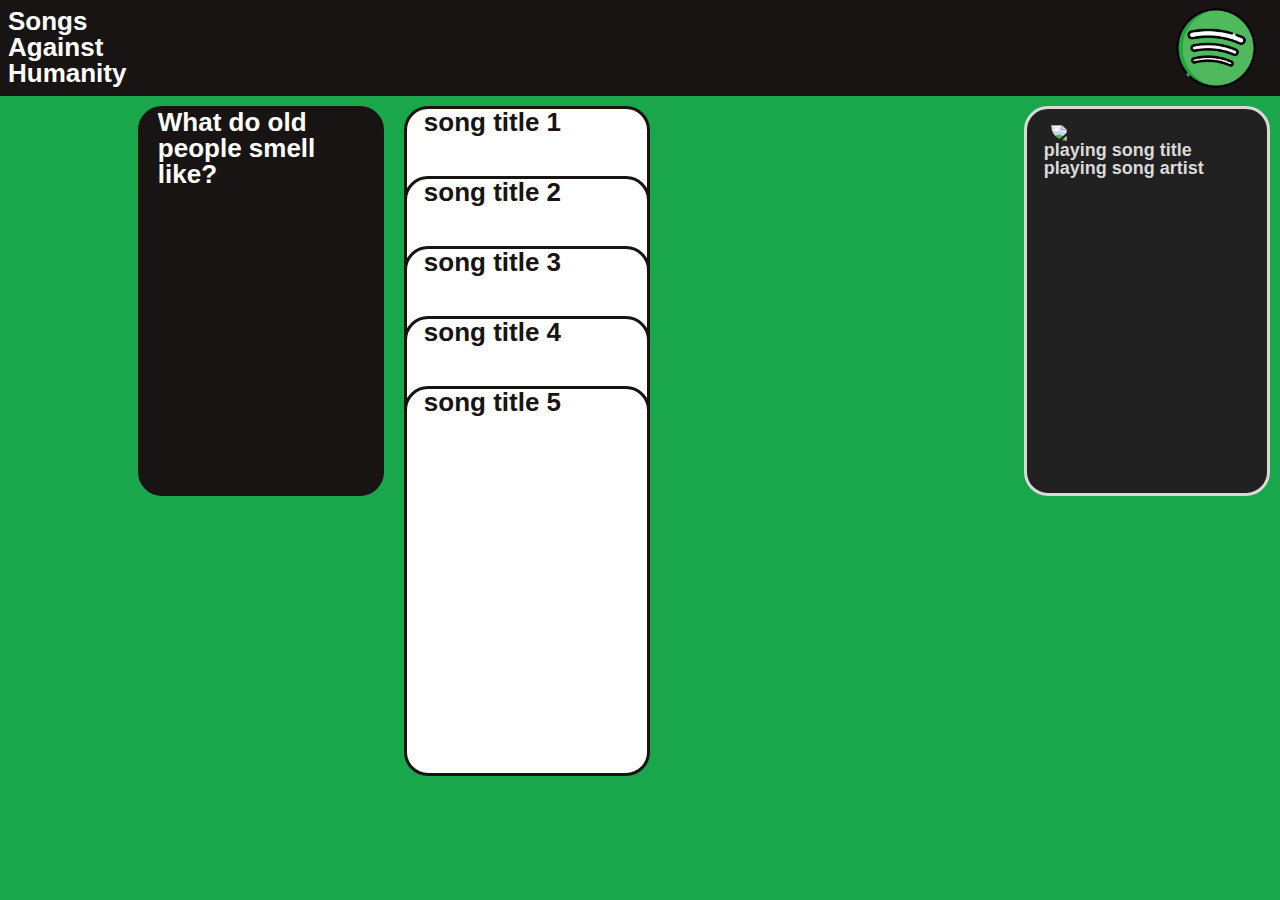
==== index.html @ 9c73f245 "first commit, basic styling" ====
<!DOCTYPE html>
<html lang="en">
    <head>
        <meta charset="UTF-8">
        <meta name="viewport" content="width=device-width, initial-scale=1.0">
        <link rel="stylesheet" href="app.css">
        <script src="index.js"></script>
        <title>Songs Against Humanity</title>
    </head>
    <body>
        <header>
            <div class='header-container'>
                <h2 class="header 1">Songs</h2>
                <h2 class="header 2">Against</h2>
                <h2 class="header 3">Humanity</h2>
            </div>
            <img class='spotify-logo' src='Media/logo.png'>
            
        </header>
            <div class='cardContainer'>
                <div class='dark card'>
                <p class='text'>What do old people smell like?</p>
                </div>
            
                <div class='light card hidden'>
                <p class='text'>selected song title card</p>
                </div>
                
                <div class='cardstack'>
                <div class='light stackcard'>
                    <ul class='text menu'>
                    <li>song title 1</li>
                    </ul>
                </div>
                <div class='light stackcard'>
                    <ul class='text menu'>
                    <li>song title 2</li>
                    </ul>
                </div>
                <div class='light stackcard'>
                    <ul class='text menu'>
                    <li>song title 3</li>
                    </ul>
                </div>
                <div class='light stackcard'>
                    <ul class='text menu'>
                    <li>song title 4</li>
                    </ul>
                </div>
                <div class='light stackcard'>
                    <ul class='text menu'>
                    <li>song title 5</li>
                    </ul>
                </div>
                </div>

                <div class='song-card'>
                    <img src='https://f4.bcbits.com/img/a2585064593_2.jpg'>
                    <ul class='song-info text menu'>
                    <li id='song-title'>playing song title</li>
                    <li id='song-artist'>playing song artist</li>
                    </ul>
                </div>
            </div>
    </body>
</html>
---- app.css ----
/* http://meyerweb.com/eric/tools/css/reset/ 
   v2.0 | 20110126
   License: none (public domain)
*/

html, body, div, span, applet, object, iframe,
h1, h2, h3, h4, h5, h6, p, blockquote, pre,
a, abbr, acronym, address, big, cite, code,
del, dfn, em, img, ins, kbd, q, s, samp,
small, strike, strong, sub, sup, tt, var,
b, u, i, center,
dl, dt, dd, ol, ul, li,
fieldset, form, label, legend,
table, caption, tbody, tfoot, thead, tr, th, td,
article, aside, canvas, details, embed, 
figure, figcaption, footer, header, hgroup, 
menu, nav, output, ruby, section, summary,
time, mark, audio, video {
	margin: 0;
	padding: 0;
	border: 0;
	font-size: 100%;
	font: inherit;
	vertical-align: baseline;
}
/* HTML5 display-role reset for older browsers */
article, aside, details, figcaption, figure, 
footer, header, hgroup, menu, nav, section {
	display: block;
}
body {
	line-height: 1;
}
ol, ul {
	list-style: none;
}
blockquote, q {
	quotes: none;
}
blockquote:before, blockquote:after,
q:before, q:after {
	content: '';
	content: none;
}
table {
	border-collapse: collapse;
	border-spacing: 0;
}

/* end meyer reset */

@import 'https://fonts.googleapis.com/css?family=Droid+Sans+Mono';

.header-container {
  flex-direction: column;
  align-items: flex-start;
}

header {
  color: white;
  font-family: Helvetica,sans-serif;
  font-weight: bolder;
  font-size: 26px;
  padding-left: .5rem;
  padding-bottom: .5rem;
  padding-top: .5rem;
  background-color: #191414;
  height: 5rem;
  display: flex;
  flex-direction: row;
  justify-content: space-between;
  /* flex-direction: column;
  align-items: flex-start; */
}

header img {
  height: 100%;
  
  
}

body {
  background-color: #1aa64b;
}

.cardContainer {
  overflow:hidden;
  margin-left:10%;
}

.card {
  /* Card Sizing */
  width: 2.5in;
  height: 4in;
  border-radius: .25in;
  
  /* Display Properties */
  float: left;
  margin: 10px;
}

/* .card:hover {
  transform: scale(1.2);
  border-radius: .25in;
} */

.dark {
  /* Color information */
  border: 3px solid #191414;
  color: white;
  background: #191414;
}

.light {
  /* Color information */
  border: 3px solid #191414;
  color: #191414;
  background: white;
}

.hidden {
  display: none;
}

.text {
  /*font information*/
  font-family: Helvetica,sans-serif;
  font-weight: bolder;
  font-size: 26px;
  padding-left:7%;
  padding-right:7%;
  word-wrap: break-word;
}

.subtext {
  /*font information*/
  font-family: Helvetica,sans-serif;
  font-weight: bold;
  font-size: 16px;
  padding-left:7%;
  padding-right:7%;
  word-wrap: break-word;
}

.menu {
  list-style-type: none;
}

.menu li:hover {
  color: #d9d9d9;
}

.cardstack {
  width:2.5in;
  float:left;
}

.stackcard {
  /* Card Sizing */
  width: 2.5in;
  height: 4in;
  border-radius: .25in;
  
  /* Display Properties */
  position:absolute;
  margin: 10px;
}

.stackcard:nth-child(2) {
  margin: 10px;
  margin-top: 80px;
}

.stackcard:nth-child(3) {
  margin: 10px;
  margin-top: 150px;
}

.stackcard:nth-child(4) {
  margin: 10px;
  margin-top: 220px;
}

.stackcard:nth-child(5) {
  margin: 10px;
  margin-top: 290px;
}

.song-card {
  /* Color information */
  border: 3px solid #d9d9d9;
  color: #d9d9d9;
  background: #212121;

  /* Card Sizing */
  width: 2.5in;
  height: 4in;
  border-radius: .25in;
  
  /* Display Properties */
  float: right;
  margin: 10px;
  list-style: none;
}

.song-card img {
  width: 80%;
  display: block;
  margin: auto;
  padding-top: 1rem;
  border-radius: .20in;
}

.song-info {
  font-size: 18px;
}
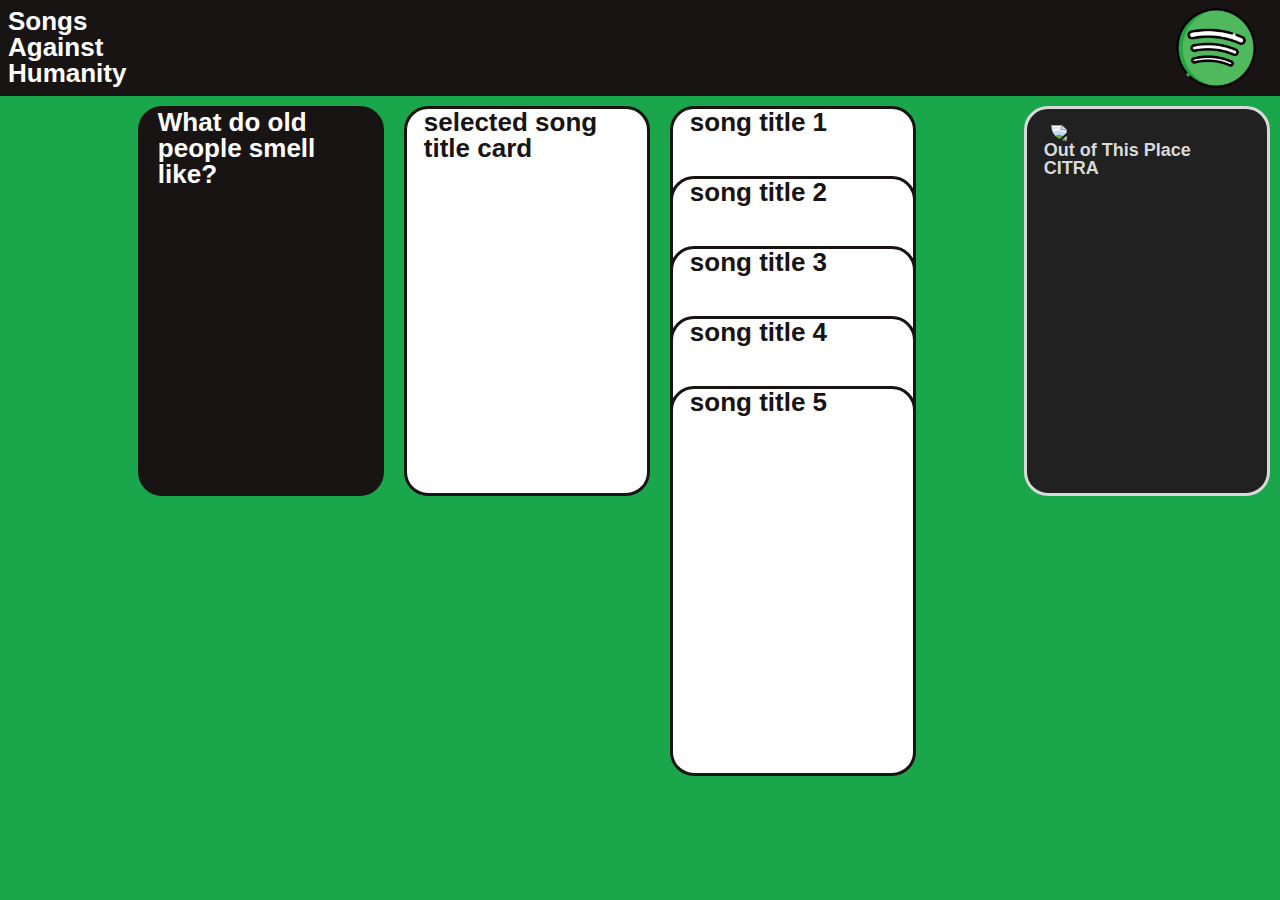
==== commit 95af9173: "card selection working" ====
--- a/index.html
+++ b/index.html
@@ -4,7 +4,7 @@
         <meta charset="UTF-8">
         <meta name="viewport" content="width=device-width, initial-scale=1.0">
         <link rel="stylesheet" href="app.css">
-        <script src="index.js"></script>
+        <script src="cards.js" defer></script>
         <title>Songs Against Humanity</title>
     </head>
     <body>
@@ -22,45 +22,45 @@
                 <p class='text'>What do old people smell like?</p>
                 </div>
             
-                <div class='light card hidden'>
-                <p class='text'>selected song title card</p>
+                <div class='light card hidden' id='selected-card'>
+                <p class='text' id='selected-card-text'>selected song title card</p>
                 </div>
                 
                 <div class='cardstack'>
-                <div class='light stackcard'>
+                <div class='light stackcard' id='card-1'>
                     <ul class='text menu'>
                     <li>song title 1</li>
                     </ul>
                 </div>
-                <div class='light stackcard'>
+                <div class='light stackcard' id='card-2'>
                     <ul class='text menu'>
                     <li>song title 2</li>
                     </ul>
                 </div>
-                <div class='light stackcard'>
+                <div class='light stackcard' id='card-3'>
                     <ul class='text menu'>
                     <li>song title 3</li>
                     </ul>
                 </div>
-                <div class='light stackcard'>
+                <div class='light stackcard' id='card-4'>
                     <ul class='text menu'>
                     <li>song title 4</li>
                     </ul>
                 </div>
-                <div class='light stackcard'>
+                <div class='light stackcard' id='card-5'>
                     <ul class='text menu'>
                     <li>song title 5</li>
                     </ul>
                 </div>
                 </div>
-
                 <div class='song-card'>
                     <img src='https://f4.bcbits.com/img/a2585064593_2.jpg'>
                     <ul class='song-info text menu'>
-                    <li id='song-title'>playing song title</li>
-                    <li id='song-artist'>playing song artist</li>
+                    <li id='song-title'>Out of This Place</li>
+                    <li id='song-artist'>CITRA</li>
                     </ul>
                 </div>
+
             </div>
     </body>
 </html>--- a/app.css
+++ b/app.css
@@ -69,8 +69,6 @@
   display: flex;
   flex-direction: row;
   justify-content: space-between;
-  /* flex-direction: column;
-  align-items: flex-start; */
 }
 
 header img {
@@ -109,6 +107,31 @@
   border: 3px solid #191414;
   color: white;
   background: #191414;
+}
+
+#selected-card {
+  /* flex-flow: column;
+  align-items: flex-start; */
+  display: flex;
+  flex-direction: column;
+  align-content: space-between;
+  
+}
+
+.button {
+  background-color: #191414;
+  color: white;
+  font-family: Helvetica, sans-serif;
+  font-weight: bolder;
+  font-size: 18px;
+  box-shadow: 1px 3px 5px #888888;
+  border-radius: 5px;
+  margin: auto;
+}
+
+.button:hover {
+  background-color: #fff;
+  color: black;
 }
 
 .light {
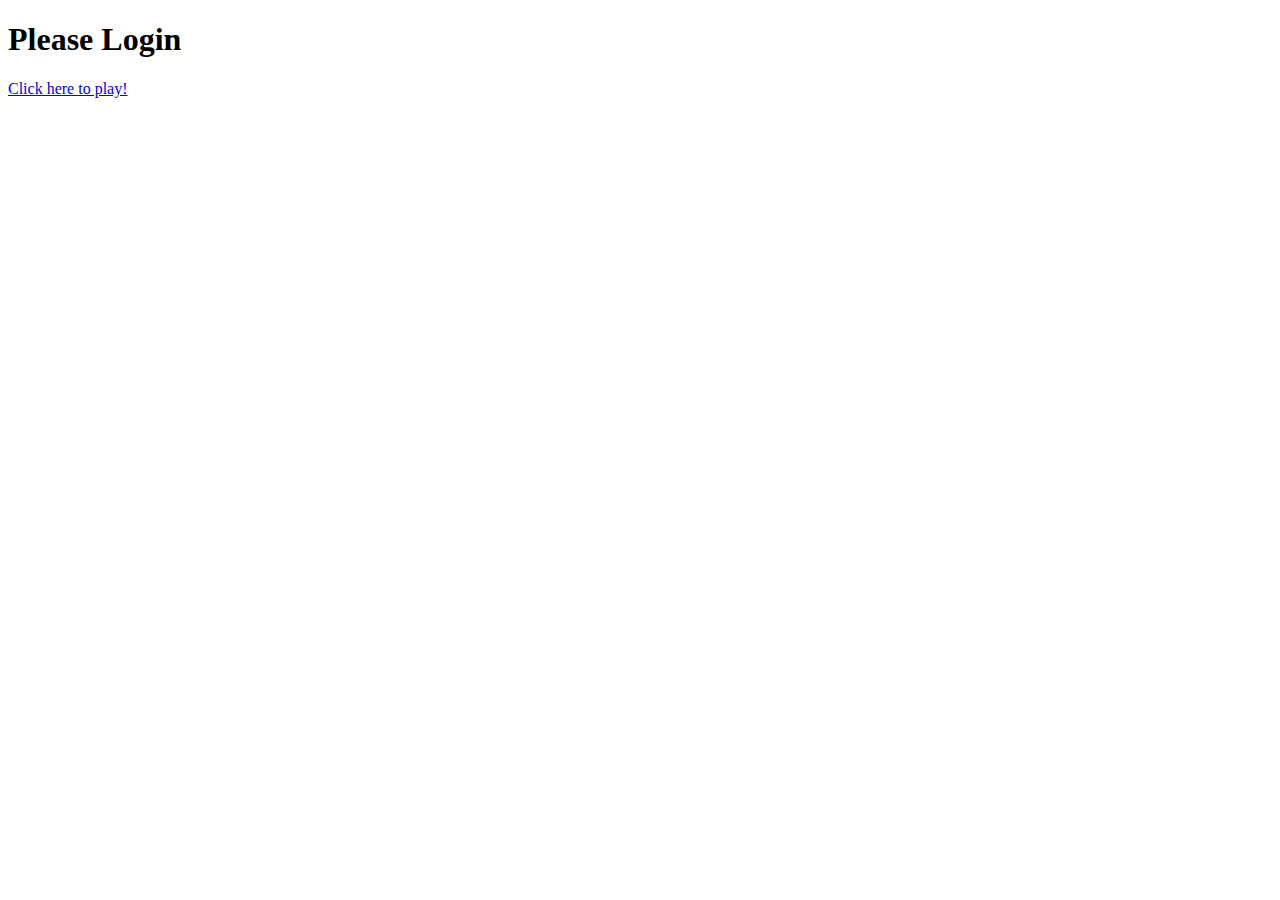
==== commit c1c9572d: "cards hiding/unhiding correctly" ====
--- a/index.html
+++ b/index.html
@@ -3,64 +3,12 @@
     <head>
         <meta charset="UTF-8">
         <meta name="viewport" content="width=device-width, initial-scale=1.0">
-        <link rel="stylesheet" href="app.css">
-        <script src="cards.js" defer></script>
-        <title>Songs Against Humanity</title>
+        <title>Welcome to Songs Against Humanity!</title>
     </head>
     <body>
-        <header>
-            <div class='header-container'>
-                <h2 class="header 1">Songs</h2>
-                <h2 class="header 2">Against</h2>
-                <h2 class="header 3">Humanity</h2>
-            </div>
-            <img class='spotify-logo' src='Media/logo.png'>
-            
-        </header>
-            <div class='cardContainer'>
-                <div class='dark card'>
-                <p class='text'>What do old people smell like?</p>
-                </div>
-            
-                <div class='light card hidden' id='selected-card'>
-                <p class='text' id='selected-card-text'>selected song title card</p>
-                </div>
-                
-                <div class='cardstack'>
-                <div class='light stackcard' id='card-1'>
-                    <ul class='text menu'>
-                    <li>song title 1</li>
-                    </ul>
-                </div>
-                <div class='light stackcard' id='card-2'>
-                    <ul class='text menu'>
-                    <li>song title 2</li>
-                    </ul>
-                </div>
-                <div class='light stackcard' id='card-3'>
-                    <ul class='text menu'>
-                    <li>song title 3</li>
-                    </ul>
-                </div>
-                <div class='light stackcard' id='card-4'>
-                    <ul class='text menu'>
-                    <li>song title 4</li>
-                    </ul>
-                </div>
-                <div class='light stackcard' id='card-5'>
-                    <ul class='text menu'>
-                    <li>song title 5</li>
-                    </ul>
-                </div>
-                </div>
-                <div class='song-card'>
-                    <img src='https://f4.bcbits.com/img/a2585064593_2.jpg'>
-                    <ul class='song-info text menu'>
-                    <li id='song-title'>Out of This Place</li>
-                    <li id='song-artist'>CITRA</li>
-                    </ul>
-                </div>
+        
+        <h1>Please Login</h1>
 
-            </div>
+        <a href="game.html">Click here to play!</a>
     </body>
 </html>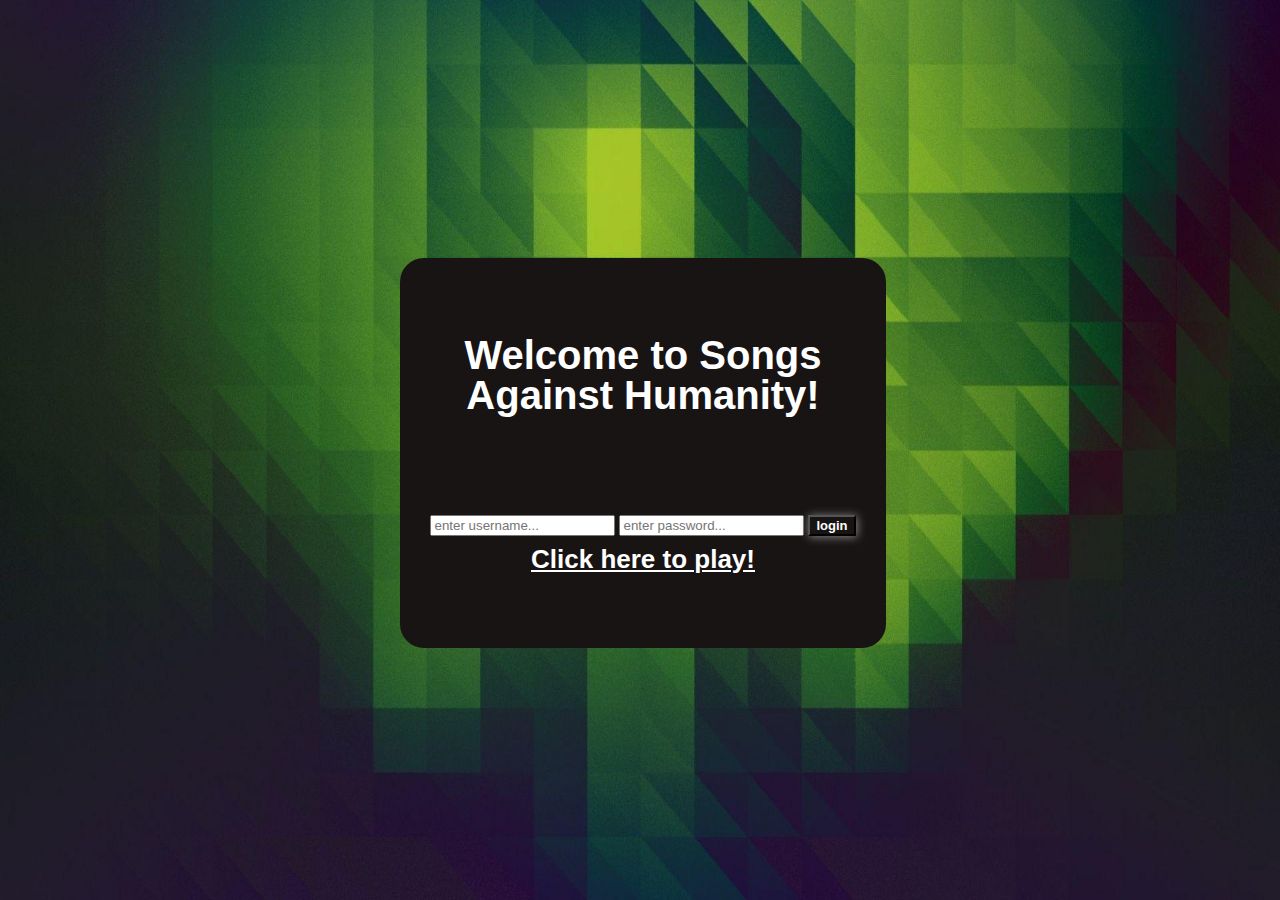
==== commit 6eb2067d: "added css animation libray and login index page" ====
--- a/index.html
+++ b/index.html
@@ -1,14 +1,38 @@
 <!DOCTYPE html>
-<html lang="en">
+<html lang="en" class="">
     <head>
         <meta charset="UTF-8">
         <meta name="viewport" content="width=device-width, initial-scale=1.0">
         <title>Welcome to Songs Against Humanity!</title>
+        <style>
+            body {
+            background: url("../Media/green-background.jpg");
+            background-repeat: no-repeat;
+            background-size: 100% 100%;
+            position: relative;
+        }
+        </style>
+        <link
+        rel="stylesheet"
+        href="https://cdnjs.cloudflare.com/ajax/libs/animate.css/4.1.1/animate.min.css"
+        />
+        <link rel="stylesheet" href="index.css">
     </head>
     <body>
         
-        <h1>Please Login</h1>
+        <div class="dark card form animate__animated animate__fadeIn">
+            <div class="form-container">
+                <h2>Welcome to Songs Against Humanity!</h2>
+                <form id="login-signup">
+                    <input id="username-field" type="text" placeholder="enter username..." name="username">
+                    <input id="password-field" type="text" placeholder="enter password..." name="password">
+                    <input type="submit" class="button" value="login">
+                </form>
+                <a href="game.html" id="link-to-game">Click here to play!</a>
+            </div>
 
-        <a href="game.html">Click here to play!</a>
+            <!-- <a href="game.html">Click here to play!</a> -->
+        </div>
+
     </body>
 </html>--- a/index.css
+++ b/index.css
@@ -0,0 +1,159 @@
+/* http://meyerweb.com/eric/tools/css/reset/ 
+   v2.0 | 20110126
+   License: none (public domain)
+*/
+
+html, body, div, span, applet, object, iframe,
+h1, h2, h3, h4, h5, h6, p, blockquote, pre,
+a, abbr, acronym, address, big, cite, code,
+del, dfn, em, img, ins, kbd, q, s, samp,
+small, strike, strong, sub, sup, tt, var,
+b, u, i, center,
+dl, dt, dd, ol, ul, li,
+fieldset, form, label, legend,
+table, caption, tbody, tfoot, thead, tr, th, td,
+article, aside, canvas, details, embed, 
+figure, figcaption, footer, header, hgroup, 
+menu, nav, output, ruby, section, summary,
+time, mark, audio, video {
+	margin: 0;
+	padding: 0;
+	border: 0;
+	font-size: 100%;
+	font: inherit;
+	vertical-align: baseline;
+}
+/* HTML5 display-role reset for older browsers */
+article, aside, details, figcaption, figure, 
+footer, header, hgroup, menu, nav, section {
+	display: block;
+}
+body {
+	line-height: 1;
+}
+ol, ul {
+	list-style: none;
+}
+blockquote, q {
+	quotes: none;
+}
+blockquote:before, blockquote:after,
+q:before, q:after {
+	content: '';
+	content: none;
+}
+table {
+	border-collapse: collapse;
+	border-spacing: 0;
+}
+
+/* end meyer reset */
+
+@import 'https://fonts.googleapis.com/css?family=Droid+Sans+Mono';
+
+html, body {
+    height: 100%;
+}
+
+/* body {
+    background-image: url("https://wallpapercave.com/wp/wp2478452.jpg");
+    background-repeat: no-repeat;
+    background-size: 100% 100%;
+    position: relative;
+    /* background-color: #1aa64b; */
+    /* width: 100%; */
+    /* height: 100vh; */
+    /* display: flex; */
+    /* justify-content: center; */
+
+
+.card {
+    /* Card Sizing */
+    width: 5in;
+    height: 4in;
+    border-radius: .25in;
+    
+    /* Display Properties */
+    position: absolute;
+    top: 50%;
+    left: 50%;
+    margin: -2in 0 0 -2.5in;
+
+    transition: transform .2s;
+    display: flex;
+}
+
+.dark {
+    /* Color information */
+    border: 3px solid #191414;
+    color: white;
+    background: #191414;
+}
+
+.form-container {
+    flex-direction: column;
+    align-items: center;
+    margin: auto;
+    text-align: center;
+}
+
+h2 {
+    font-family: Helvetica, sans-serif;
+    color: white;
+    font-weight: bolder;
+    font-size: 40px;
+    word-wrap: break-word;
+    margin-bottom: 100px;
+    transition: transform .5s;
+}
+
+h2:hover {
+    transform: scale(1.1);
+}
+
+#login-signup {
+    /* display: flex; */
+    /* justify-content: center; */
+    margin: auto;
+    
+}
+
+#link-to-game {
+    /* background-color: red; */
+    font-family: Helvetica, sans-serif;
+    color: white;
+    font-weight: bolder;
+    font-size: 26px;
+
+    margin-top: 10px;
+    display: flex;
+    justify-content: center;
+    transition: color .4s;
+}
+
+#link-to-game:hover {
+    cursor: pointer;
+    color: red;
+}
+
+.button {
+    background-color: #191414;
+    color: white;
+    font-family: Helvetica, sans-serif;
+    font-weight: bolder;
+    font-size: 13px;
+    box-shadow: 1px 1px 10px #888888;
+    /* border-radius: 5px; */
+    /* margin-top: 30px; */
+    /* margin-left: 23px; */
+}
+
+.button:hover {
+    background-color: #fff;
+    color: black;
+    cursor: pointer;
+}
+
+.button:focus {
+    outline:0;
+}